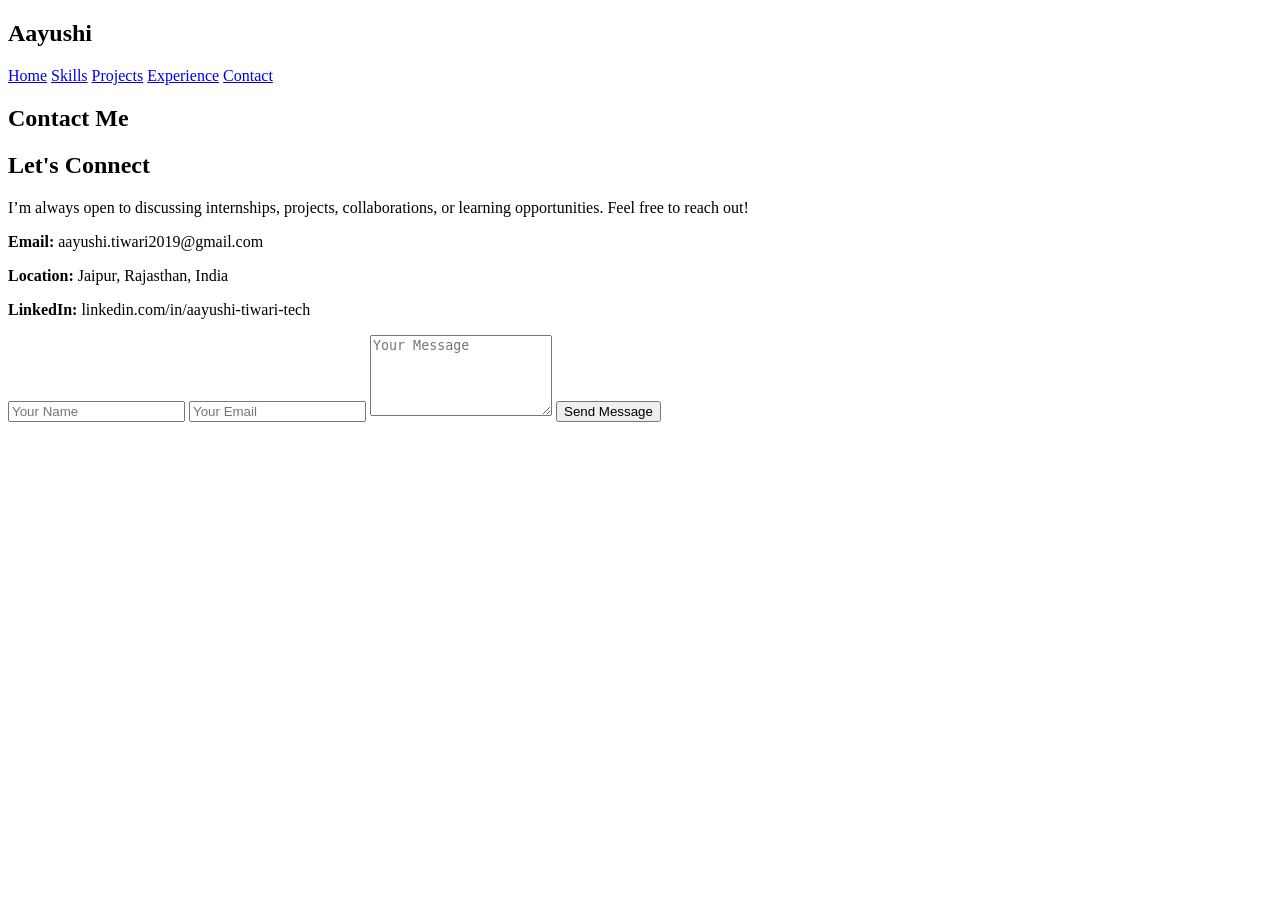
==== contact.html @ 25c5109a "Initial portfolio website upload" ====
<!DOCTYPE html>
<html lang="en">
<head>
    <meta charset="UTF-8">
    <meta name="viewport" content="width=device-width, initial-scale=1.0">
    <title>Contact | Aayushi Tiwari</title>
    <link rel="stylesheet" href="css/style.css">
</head>

<body class="contact-page">

<header class="navbar">
    <h2 class="logo">Aayushi</h2>
    <nav>
        <a href="index.html">Home</a>
        <a href="skills.html">Skills</a>
        <a href="projects.html">Projects</a>
        <a href="experience.html">Experience</a>
        <a href="contact.html">Contact</a>
    </nav>
</header>

<section class="contact-section">
    <h1 class="page-title">Contact Me</h1>

    <div class="contact-container">

       
        <div class="contact-info">
            <h2>Let's Connect</h2>
            <p>
                I’m always open to discussing internships, projects, collaborations,
                or learning opportunities. Feel free to reach out!
            </p>

            <div class="contact-details">
                <p><strong>Email:</strong> aayushi.tiwari2019@gmail.com</p>
                <p><strong>Location:</strong> Jaipur, Rajasthan, India</p>
                <p><strong>LinkedIn:</strong> linkedin.com/in/aayushi-tiwari-tech</p>
            </div>
        </div>

        
        <div class="contact-form">
            <form>
                <input type="text" placeholder="Your Name" required>
                <input type="email" placeholder="Your Email" required>
                <textarea placeholder="Your Message" rows="5" required></textarea>
                <button type="submit" class="btn btn-primary">Send Message</button>
            </form>
        </div>

    </div>
</section>

</body>
</html>
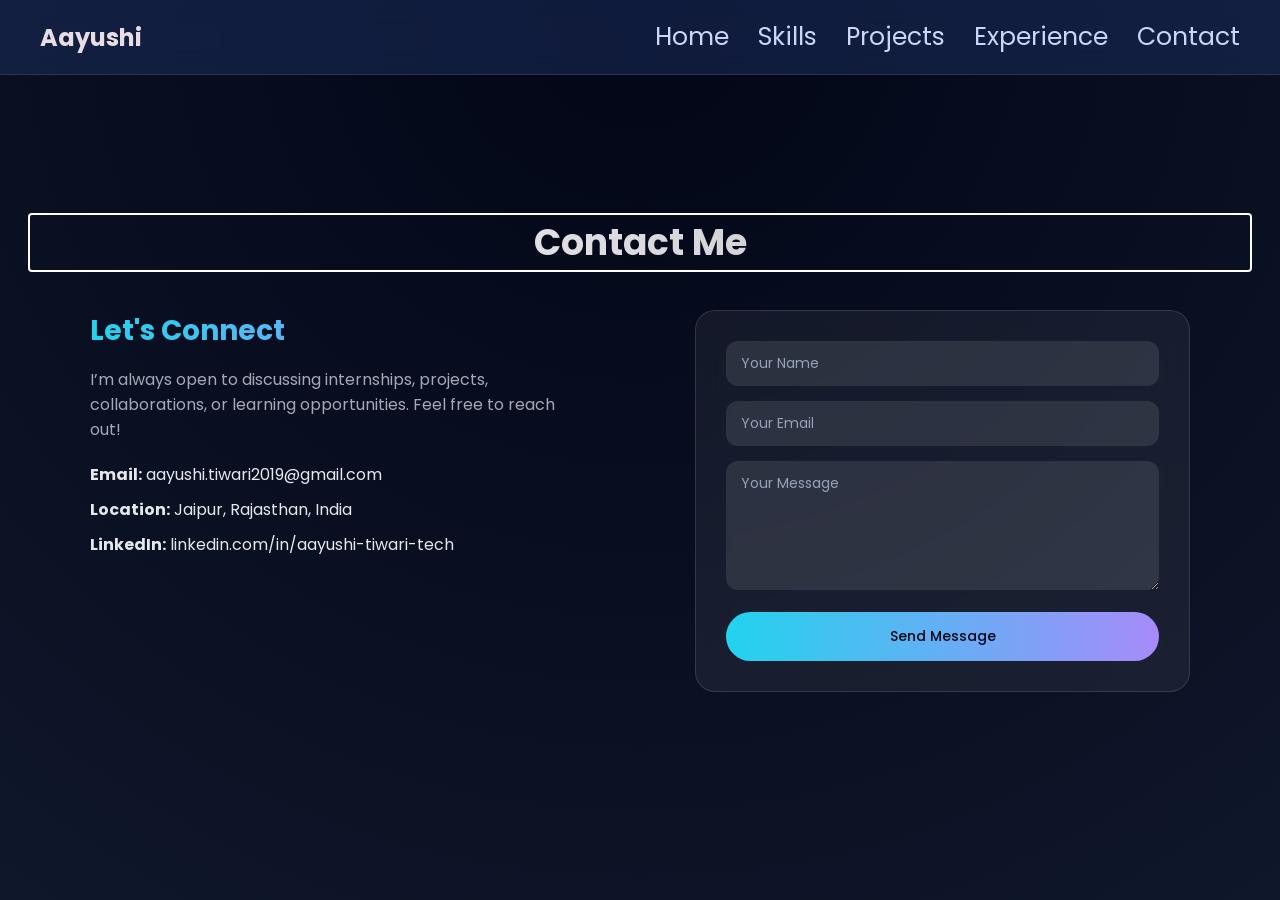
==== commit cbceba1f: "Update contact.html" ====
--- a/contact.html
+++ b/contact.html
@@ -4,7 +4,7 @@
     <meta charset="UTF-8">
     <meta name="viewport" content="width=device-width, initial-scale=1.0">
     <title>Contact | Aayushi Tiwari</title>
-    <link rel="stylesheet" href="css/style.css">
+    <link rel="stylesheet" href="style.css">
 </head>
 
 <body class="contact-page">
@@ -55,3 +55,4 @@
 
 </body>
 </html>
+
--- a/style.css
+++ b/style.css
@@ -0,0 +1,630 @@
+@import url('https://fonts.googleapis.com/css2?family=Poppins:wght@300;400;500;600;700&display=swap');
+
+* {
+    margin: 0;
+    padding: 0;
+    box-sizing: border-box;
+    font-family: 'Poppins', sans-serif;
+}
+
+body {
+    color: #e9dde4;
+    background: radial-gradient(circle at top, #0f172a, #020617);
+    min-height: 100vh;
+}
+
+
+.navbar {
+    position: sticky;
+    top: 0;
+    z-index: 100;
+    display: flex;
+    justify-content: space-between;
+    align-items: center;
+    padding: 18px 40px;
+    background: rgba(25, 43, 86, 0.6);
+    backdrop-filter: blur(15px);
+    border-bottom: 1px solid rgba(255, 255, 255, 0.1);
+}
+
+.logo {
+    .logo {
+    font-size: 22px;
+    font-weight: 700;
+    background: linear-gradient(90deg, #22d3ee, #a78bfa);
+    background-clip: text;           
+    -webkit-background-clip: text;    
+    color: transparent;
+}
+
+}
+
+
+.navbar nav a {
+    margin-left: 25px;
+    text-decoration: none;
+    color: #cbd5f5;
+    font-size: 25px;
+    position: relative;
+}
+
+.navbar nav a::after {
+    content: "";
+    position: absolute;
+    width: 0;
+    height: 2px;
+    bottom: -5px;
+    left: 0;
+    background: linear-gradient(90deg, #22d3ee, #a791ec);
+    transition: 0.6s;
+}
+
+.navbar nav a:hover::after {
+    width: 100%;
+}
+
+
+
+.home-bg {
+    background: linear-gradient(-45deg, #020617, #12376e, #020617);
+    background-size: 400% 400%;
+    animation: bgMove 10s ease infinite;
+}
+.skills{
+    background: linear-gradient(-50deg,
+    rgb(226, 75, 186),rgb(191, 28, 220),blue);
+}
+.projects{
+    background: linear-gradient(#020617, #12376e);
+    background-size: 200% 200%;
+    animation: bgshift 5s ease infinite;
+}
+
+@keyframes bgMove {
+    0% { background-position: 0% 50%; }
+    50% { background-position: 100% 50%; }
+    100% { background-position: 0% 50%; }
+}
+
+@keyframes bgshift {
+    0% { background-position: 0% 50%; }
+    50% { background-position: 100% 50%; }
+    100% { background-position: 0% 50%; }
+}
+
+.home {
+    max-width: 1100px;
+    margin: auto;
+    padding: 120px 30px;
+    
+}
+
+.home h1 {
+    font-size: 56px;
+    font-weight: 700;
+    line-height: 1.1;
+}
+
+.home h1 span {
+    background: linear-gradient(90deg, #22d3ee, #a78bfa);
+    -webkit-background-clip: text;
+    color: transparent;
+}
+
+.home p {
+    margin-top: 20px;
+    max-width: 600px;
+    color: #94a3b8;
+    font-size: 17px;
+}
+
+
+
+.btn-group {
+    margin-top: 35px;
+}
+
+.btn {
+    display: inline-block;
+    padding: 14px 26px;
+    margin-right: 15px;
+    border-radius: 30px;
+    text-decoration: none;
+    font-size: 14px;
+    font-weight: 500;
+    transition: 0.3s;
+}
+
+.btn-primary {
+    background: linear-gradient(90deg, #22d3ee, #a78bfa);
+    color: #020617;
+}
+
+.btn-outline {
+    border: 1px solid rgba(255, 255, 255, 0.2);
+    color: #e5e7eb;
+    backdrop-filter: blur(10px);
+}
+
+.btn:hover {
+    transform: translateY(-3px);
+}
+/*.container-home{
+    
+    padding: 4px 5px 6px 10px;
+    background-color: #42068c;
+    gap: 10px;
+    margin-top: 20px;
+    outline: auto;
+}*/
+.container-home {
+    display: flex;
+    align-items: flex-start;
+    justify-content: space-between;
+
+    margin-top: 30px;
+    padding: 30px;
+
+    background-color: #42068c;
+    border-radius: 20px;
+
+    width: 100%;
+    max-width: 1100px;
+
+    overflow: hidden;   
+}
+.contact-page {
+    background: radial-gradient(circle at top, #020617, #0f172a);
+    min-height: 100vh;
+}
+.contact-section {
+    padding: 80px 30px;
+}
+
+.contact-container {
+    max-width: 1100px;
+    margin: auto;
+    display: flex;
+    gap: 40px;
+    justify-content: space-between;
+    align-items: flex-start;
+}
+.contact-info {
+    max-width: 45%;
+}
+
+.contact-info h2 {
+    font-size: 28px;
+    margin-bottom: 15px;
+    background: linear-gradient(90deg, #22d3ee, #a78bfa);
+    -webkit-background-clip: text;
+    color: transparent;
+}
+
+.contact-info p {
+    color: #a5a8b6;
+    font-size: 16px;
+    margin-bottom: 20px;
+}
+
+.contact-details p {
+    margin-bottom: 10px;
+    color: #e5e7eb;
+}
+.contact-form {
+    width: 45%;
+    background: rgba(255, 255, 255, 0.06);
+    backdrop-filter: blur(14px);
+    border-radius: 20px;
+    padding: 30px;
+    border: 1px solid rgba(255, 255, 255, 0.12);
+}
+
+.contact-form input,
+.contact-form textarea {
+    width: 100%;
+    padding: 12px 15px;
+    margin-bottom: 15px;
+    border-radius: 12px;
+    border: none;
+    outline: none;
+    background: rgba(255, 255, 255, 0.1);
+    color: #e5e7eb;
+    font-size: 14px;
+}
+
+.contact-form input::placeholder,
+.contact-form textarea::placeholder {
+    color: #94a3b8;
+}
+
+.contact-form button {
+    width: 100%;
+    border: none;
+    cursor: pointer;
+}
+
+
+.content {
+    max-width: 55%;
+}
+
+.content p {
+    font-size: 17px;
+    color: #e9dde4;
+}
+.container-home:hover{
+    transform: translateY(-3px);
+}
+
+.img-box {
+    width: 32vw;
+    height: 32vw;
+
+    max-width: 360px;
+    max-height: 360px;
+
+    border-radius: 50%;
+    overflow: hidden;   
+    
+    background: radial-gradient(circle, #22d3ee, #0ea5e9);
+    flex-shrink: 0;
+    margin-left: auto;
+}
+.img-box img {
+    width: 100%;
+    height: 100%;
+    object-fit: cover;   
+    object-position: center;
+}
+
+
+
+
+.page-title {
+    text-align: center;
+    font-size: 36px;
+    margin: 60px 0 40px;
+    background: linear-gradient(90deg, #fcfcfc, #b9b7c0);
+    border: #22d3ee;
+    outline: auto;
+    -webkit-background-clip: text;
+    color: transparent;
+}
+
+.container1 h1{
+    
+    font-size: 26px;
+    height: 50px;
+    width: 450px;
+    padding: 5px 10px;
+    color: #e0e8ea;
+    margin-left: 100px;
+    outline: auto;
+    margin-bottom: 50px;
+    border-radius: 20px;
+}
+/* ================= SKILLS SLIDER ================= */
+.container2 h1{
+    margin-top: 100px;
+    font-size: 25px;
+    height: 60px;
+    width: 500px;
+    padding: 10px 10px;
+    color: #e0e8ea;
+    margin-left: 100px;
+    outline: auto;
+    margin-bottom: 50px;
+    border-radius: 20px;
+}
+.container3 h1{
+    margin-top: 100px;
+    font-size: 25px;
+    height: 60px;
+    width: 500px;
+    padding: 10px 10px;
+    color: #e0e8ea;
+    margin-left: 100px;
+    outline: auto;
+    margin-bottom: 50px;
+    border-radius: 20px;
+}
+.slider {
+    margin-left: 240px;
+    margin-right: 240px;
+    display: flex;
+    gap: 50px;
+    overflow-x: auto;
+    padding: 35px;
+    height: 380px;
+}
+.slider2 {
+    margin-left: 250px;
+    margin-right: 270px;
+    display: flex;
+    gap: 50px;
+    overflow-x: auto;
+    padding: 35px;
+    height: 380px;
+}
+.slider3 {
+    margin-left: 360px;
+    margin-right: 270px;
+    display: flex;
+    gap: 50px;
+    overflow-x: auto;
+    padding: 35px;
+    height: 380px;
+}
+.slide {
+    min-width: 180px;
+    max-width: 240px;
+    padding: 20px;
+    text-align: center;
+    border-radius: 28px;
+   background: linear-gradient(
+    140deg,
+    rgba(4, 7, 28, 0.941),
+    rgba(26, 4, 91, 0.536),
+    rgba(12, 10, 108, 0.9)
+);
+
+    backdrop-filter: blur(12px);
+    border: 1px solid rgba(255, 255, 255, 0.1);
+    font-weight: 500;
+    font-size: 27px;
+    align-content: center;
+    
+}
+.slide:hover{
+    transform: scale(1.2);
+    z-index: 7px;
+    box-shadow: 0px 10px 20px rgba(252, 255, 255, 0.871);
+
+}
+
+
+
+.card-container {
+    display: flex;
+    flex-wrap: wrap;
+    justify-content: center;
+    gap: 30px;
+    padding-bottom: 60px;
+    flex-wrap: flex;
+    height: 500px;
+    width: 1500px;
+}
+
+.card {
+    width: 400px;
+    height: 300px;
+    perspective: 1000px;
+}
+
+.card-inner {
+    width: 100%;
+    height: 100%;
+    transition: transform 0.7s;
+    transform-style: preserve-3d;
+}
+
+.card:hover .card-inner {
+    transform: rotateY(180deg);
+}
+.card-back{
+    position: absolute;
+    width: 100%;
+    height: 100%;
+    border-radius: 20px;
+    display: flex;
+    flex-direction: column;
+    justify-content: center;   
+    padding: 15px;
+    backface-visibility: hidden;
+    background: rgba(255, 255, 255, 0.08);
+    backdrop-filter: blur(14px);
+    border: 1px solid rgba(255, 255, 255, 0.1);
+}
+.card-back span{
+display: flex;
+color: rgb(40, 23, 124);
+font-size: 22px;
+font-family: 'Franklin Gothic Medium', 'Arial Narrow', Arial, sans-serif;
+margin-top: 40px;
+}
+.card-back p{
+    color: #444958;
+}
+.card-front{
+    position: absolute;
+    width: 100%;
+    height: 100%;
+    border-radius: 20px;
+    display: flex;
+    font-size: 35px;
+    justify-content: center;
+    align-items: center;
+    align-content: center;
+    padding: 15px;
+    backface-visibility: hidden;
+    background: radial-gradient(circle at top left, rgba(92, 26, 235, 0.826),rgba(0, 0, 0, 0.475) );
+    backdrop-filter: blur(6px);
+    border: 1px solid rgba(255, 255, 255, 0.1);
+}
+
+.card-back {
+    transform: rotateY(180deg);
+    background: linear-gradient(135deg, #22d3ee, #a78bfa);
+    color: #020617;
+}
+
+/* ================= EXPERIENCE / CONTACT ================= */
+
+.achievements-section {
+    max-width: 1000px;
+    margin: 80px auto;
+    padding: 0 30px;
+}
+.section-heading {
+    display: flex;
+    align-items: center;
+    gap: 12px;
+    font-size: 32px;
+    margin-bottom: 40px;
+    background: linear-gradient(90deg, #22d3ee, #a78bfa);
+    -webkit-background-clip: text;
+    color: transparent;
+}
+
+.icon-badge {
+    background: linear-gradient(135deg, #22d3ee, #a78bfa);
+    color: #020617;
+    padding: 8px 12px;
+    border-radius: 14px;
+    font-size: 18px;
+}
+.achievement-card {
+    display: flex;
+    justify-content: space-between;
+    align-items: center;
+
+    background: rgba(255, 255, 255, 0.06);
+    backdrop-filter: blur(14px);
+    border-radius: 18px;
+    padding: 22px 26px;
+    margin-bottom: 25px;
+
+    border: 1px solid rgba(255, 255, 255, 0.12);
+    transition: 0.3s ease;
+}
+
+.achievement-card:hover {
+    transform: translateY(-6px);
+    box-shadow: 0 10px 30px rgba(34, 211, 238, 0.25);
+}
+.achievement-left {
+    display: flex;
+    align-items: flex-start;
+    gap: 16px;
+}
+
+.achievement-icon {
+    font-size: 28px;
+    margin-top: 4px;
+}
+
+.achievement-left h3 {
+    font-size: 20px;
+    margin-bottom: 6px;
+    color: #e5e7eb;
+}
+
+.achievement-left p {
+    color: #94a3b8;
+    font-size: 15px;
+    max-width: 600px;
+}
+.achievement-tag {
+    padding: 6px 14px;
+    border-radius: 999px;
+    font-size: 13px;
+    font-weight: 500;
+    white-space: nowrap;
+}
+
+.tag-blue {
+    background: linear-gradient(90deg, #22d3ee, #38bdf8);
+    color: #020617;
+}
+
+.tag-purple {
+    background: linear-gradient(90deg, #a78bfa, #c084fc);
+    color: #020617;
+}
+
+.tag-green {
+    background: linear-gradient(90deg, #34d399, #22c55e);
+    color: #020617;
+}
+
+.experience,
+.contact {
+    max-width: 900px;
+    margin: auto;
+    padding: 0 30px 60px;
+}
+
+.experience h2 {
+    margin-top: 25px;
+    font-weight: 600;
+}
+
+.experience p,
+.contact p {
+    color: #94a3b8;
+    margin-top: 8px;
+}
+
+/* ================= RESPONSIVE ================= */
+@media (max-width: 768px) {
+
+    /* ---------- HERO SECTION ---------- */
+    .container-home {
+        flex-direction: column;
+        align-items: center;
+        text-align: center;
+        padding: 20px;
+    }
+
+    .content {
+        max-width: 100%;
+    }
+
+    .img-box {
+        width: 60vw;
+        height: 60vw;
+        max-width: 280px;
+        max-height: 280px;
+        margin-top: 30px;
+        margin-left: 0;
+    }
+
+    /* ---------- SKILLS SLIDER ---------- */
+    .slider,
+    .slider2,
+    .slider3 {
+        margin-left: 20px;
+        margin-right: 20px;
+        gap: 20px;
+        height: auto;
+    }
+
+    .slide {
+        font-size: 20px;
+        min-width: 160px;
+    }
+
+    /* ---------- PROJECT CARDS ---------- */
+    .card-container {
+        width: 100%;
+        padding: 20px;
+    }
+
+    .card {
+        width: 100%;
+        max-width: 320px;
+        height: 260px;
+    }
+
+    /* ---------- CONTACT PAGE ---------- */
+    .contact-container {
+        flex-direction: column;
+        gap: 30px;
+    }
+
+    .contact-info,
+    .contact-form {
+        width: 100%;
+    }
+}
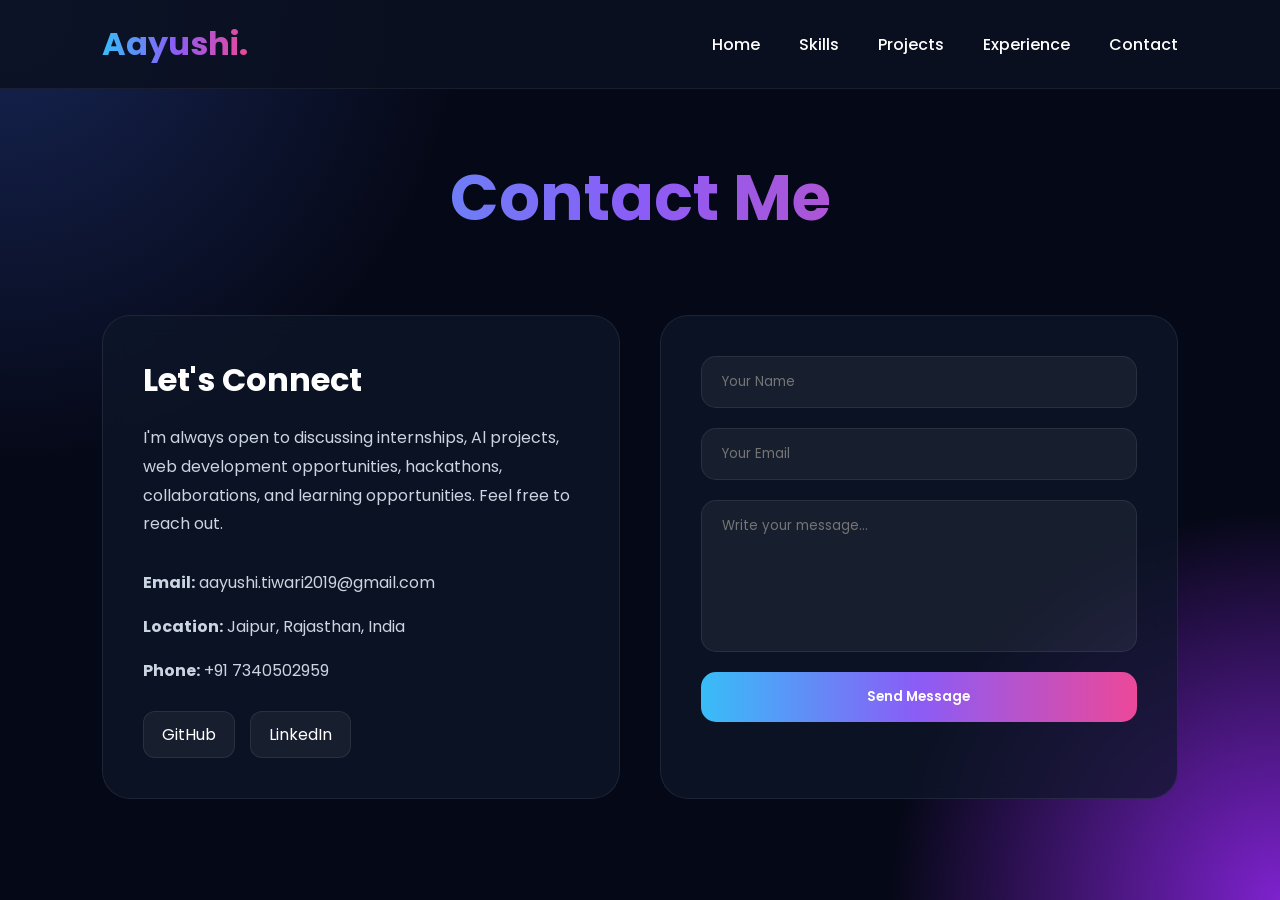
==== commit a4b8a2a6: "Aayushi Portfolio" ====
--- a/contact.html
+++ b/contact.html
@@ -1,58 +1,282 @@
-<!DOCTYPE html>
-<html lang="en">
-<head>
-    <meta charset="UTF-8">
-    <meta name="viewport" content="width=device-width, initial-scale=1.0">
-    <title>Contact | Aayushi Tiwari</title>
-    <link rel="stylesheet" href="style.css">
-</head>
-
-<body class="contact-page">
-
-<header class="navbar">
-    <h2 class="logo">Aayushi</h2>
-    <nav>
-        <a href="index.html">Home</a>
-        <a href="skills.html">Skills</a>
-        <a href="projects.html">Projects</a>
-        <a href="experience.html">Experience</a>
-        <a href="contact.html">Contact</a>
-    </nav>
-</header>
-
-<section class="contact-section">
-    <h1 class="page-title">Contact Me</h1>
-
-    <div class="contact-container">
-
-       
-        <div class="contact-info">
-            <h2>Let's Connect</h2>
-            <p>
-                I’m always open to discussing internships, projects, collaborations,
-                or learning opportunities. Feel free to reach out!
-            </p>
-
-            <div class="contact-details">
-                <p><strong>Email:</strong> aayushi.tiwari2019@gmail.com</p>
-                <p><strong>Location:</strong> Jaipur, Rajasthan, India</p>
-                <p><strong>LinkedIn:</strong> linkedin.com/in/aayushi-tiwari-tech</p>
-            </div>
-        </div>
-
-        
-        <div class="contact-form">
-            <form>
-                <input type="text" placeholder="Your Name" required>
-                <input type="email" placeholder="Your Email" required>
-                <textarea placeholder="Your Message" rows="5" required></textarea>
-                <button type="submit" class="btn btn-primary">Send Message</button>
-            </form>
-        </div>
-
-    </div>
-</section>
-
-</body>
-</html>
-
+<!DOCTYPE html> 
+<html lang="en"> 
+<head> 
+<meta charset="UTF-8"> 
+<meta name="viewport" content="width=device-width, initial-scale=1.0">
+
+<title>Aayushi Tiwari | Contact</title>
+
+<link href="https://fonts.googleapis.com/css2?family=Poppins:wght@300;400;500;600;700&display=swap" rel="stylesheet">
+
+<style>
+*{ 
+    margin:0; 
+    padding:0; 
+    box-sizing:border-box; 
+    font-family: 'Poppins', sans-serif; 
+}
+
+:root{
+    --bg-color:#050816;
+    --text-main:#f8fafc;
+    --text-muted:#94a3b8;
+    --glass-border:rgba(255,255,255,0.08);
+    --accent-gradient: linear-gradient(90deg, #38bdf8, #8b5cf6, #ec4899);
+}
+
+body{
+    background: radial-gradient(circle at top left, #172554 0%, transparent 30%), radial-gradient(circle at bottom right, #7e22ce 0%, transparent 25%), #050816;
+    color: white;
+    min-height:100vh;
+}
+
+/* NAVBAR */
+.navbar{
+    position: fixed;
+    top:0;
+    left:0;
+    width: 100%;
+    padding: 20px 8%;
+    display: flex;
+    justify-content: space-between;
+    align-items: center;
+    background:rgba(11,17,32,0.85);
+    backdrop-filter:blur (14px);
+    border-bottom: 1px solid rgba(255,255,255,0.06);
+    z-index: 1000;
+}
+
+.logo{
+    font-size:2rem;
+    font-weight:700;
+    background: var(--accent-gradient);
+    -webkit-background-clip: text;
+    -webkit-text-fill-color: transparent;
+}
+
+nav a {
+
+    color: #ffffff;
+
+    text-decoration: none;
+
+    margin-left: 35px;
+
+    font-size: 1rem;
+
+    font-weight: 500;
+
+    position: relative;
+
+    transition: all 0.3s ease;
+}
+
+nav a:hover {
+
+    color: #06b6d4;
+}
+
+/* Underline */
+
+nav a::after {
+
+    content: '';
+
+    position: absolute;
+
+    left: 0;
+
+    bottom: -6px;
+
+    width: 0;
+
+    height: 2px;
+
+    background: linear-gradient(
+        90deg,
+        #06b6d4,
+        #8b5cf6
+    );
+
+    transition: width 0.3s ease;
+}
+
+
+nav a:hover::after {
+
+    width: 100%;
+}
+
+
+
+/* CONTACT SECTION */
+.contact-section{
+    padding: 150px 8% 80px;
+}
+
+.page-title{
+    text-align:center;
+    font-size:4rem;
+    margin-bottom:70px;
+    background: var(--accent-gradient);
+    -webkit-background-clip:text;
+    -webkit-text-fill-color: transparent;
+}
+
+.contact-container{
+    display:grid;
+    grid-template-columns:1fr 1fr;
+    gap: 40px;
+}
+
+/* CARD STYLE */
+.contact-info, .contact-form{
+    background:rgba(15,23,42,0.7);
+    border: 1px solid rgba(255,255,255,0.08);
+    backdrop-filter:blur(14px);
+    border-radius: 28px;
+    padding: 40px;
+}
+
+.contact-info h2{
+    font-size:2rem;
+    margin-bottom:20px;
+}
+
+.contact-info p{
+    color: #cbd5e1;
+    line-height: 1.8;
+}
+
+.contact-details{
+    margin-top:30px;
+}
+
+.contact-details p{
+    margin-bottom:15px;
+}
+
+/* FORM */
+form{
+    display: flex;
+    flex-direction:column;
+    gap: 20px;
+}
+
+input, textarea{
+    width:100%;
+    padding: 15px 20px;
+    border: none;
+    outline: none;
+    border-radius: 15px;
+    background:rgba(255,255,255,0.05);
+    color:white;
+    border: 1px solid rgba(255,255,255,0.08);
+}
+
+textarea{
+    resize: none;
+}
+
+.btn{
+    padding: 15px;
+    border: none;
+    border-radius: 15px;
+    background: var(--accent-gradient);
+    color:white;
+    font-weight:600;
+    cursor:pointer;
+    transition:.3s;
+}
+
+.btn:hover{
+    transform: translateY(-3px);
+}
+
+/* SOCIAL LINKS */
+.social-links{
+    display: flex;
+    gap: 15px;
+    margin-top:25px;
+}
+
+.social-links a{
+    color:white;
+    text-decoration:none;
+    padding: 10px 18px;
+    border-radius:12px;
+    background:rgba(255,255,255,0.05);
+    border: 1px solid rgba(255,255,255,0.08);
+}
+
+.social-links a:hover{
+    background:#8b5cf6;
+}
+
+/* RESPONSIVE */
+@media(max-width:900px){
+    .contact-container{
+        grid-template-columns:1fr;
+    }
+    
+    .page-title{
+        font-size:3rem;
+    }
+    
+    .navbar{
+        flex-direction:column;
+        gap: 15px;
+    }
+}
+</style> 
+</head>
+
+<body>
+
+<header class="navbar">
+    <h2 class="logo">Aayushi.</h2>
+    <nav> 
+        <a href="index.html">Home</a> 
+        <a href="skills.html">Skills</a> 
+        <a href="projects.html">Projects</a> 
+        <a href="experience.html">Experience</a> 
+        <a href="contact.html">Contact</a> 
+    </nav>
+</header>
+
+<section class="contact-section">
+    <h1 class="page-title">Contact Me</h1>
+    <div class="contact-container">
+        
+        <div class="contact-info">
+            <h2>Let's Connect</h2>
+            <p> I'm always open to discussing internships, Al projects, web development opportunities, hackathons, collaborations, and learning opportunities. Feel free to reach out. </p>
+            <div class="contact-details">
+                <p><strong>Email:</strong> aayushi.tiwari2019@gmail.com</p>
+                <p><strong>Location:</strong> Jaipur, Rajasthan, India</p>
+                <p><strong>Phone:</strong> +91 7340502959</p>
+            </div>
+            <div class="social-links">
+                <a href="https://github.com/Aayu4473" target="_blank"> GitHub </a>
+                <a href="https://www.linkedin.com/in/aayushi-tiwari-tech" target="_blank"> LinkedIn </a>
+            </div>
+        </div>
+
+        <div class="contact-form">
+            <form action="https://api.web3forms.com/submit" method="POST">
+                <input type="hidden" name="access_key" value="3d5f4c54-dab0-4130-bdd3-a873688c6c7f">
+                <input type="text" name="name" placeholder="Your Name" required>
+                <input type="email" name="email" placeholder="Your Email" required>
+                <textarea name="message"
+                 rows="6" 
+                 placeholder="Write your message..." 
+                 required></textarea>
+                <button type="submit" class="btn"> Send Message </button>
+            </form>
+        </div>
+
+    </div>
+</section>
+
+</body> 
+</html>
